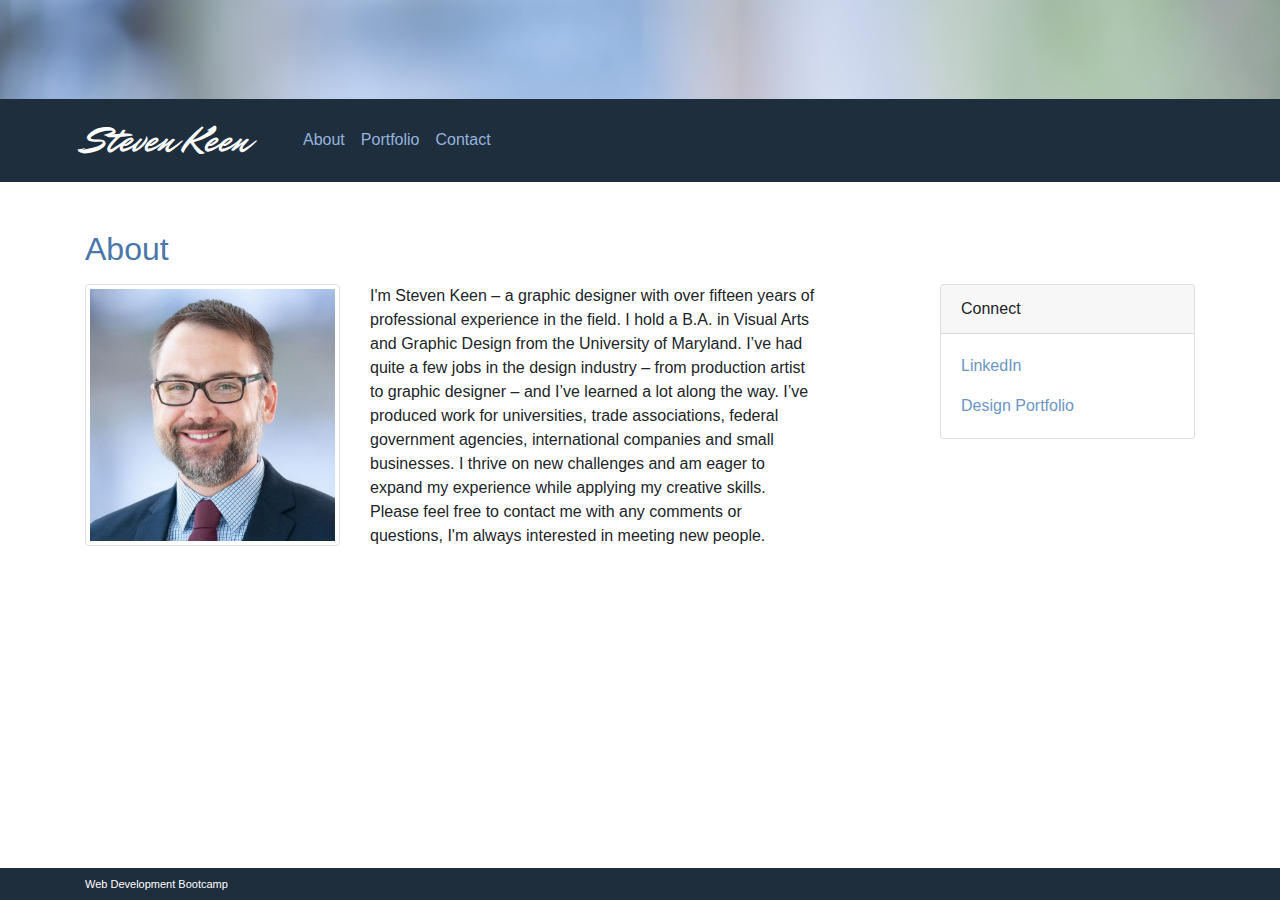
==== index.html @ e794016a "rebuilt repository" ====
<!DOCTYPE html>
<html lang="en-us">

<head>

  <meta charset="UTF-8">
  <meta name="viewport" content="width=device-width, initial-scale=1">

  <title>About Steven Keen</title>

  <!-- Bootstrap CDN -->
  <link href="https://fonts.googleapis.com/css?family=Mr+Dafoe" rel="stylesheet">
  <link rel="stylesheet" href="https://maxcdn.bootstrapcdn.com/bootstrap/4.0.0/css/bootstrap.min.css">
  <link rel="stylesheet" type="text/css" href="assets/css/style.css">

</head>

<body>
  <img class="img-fluid" src="assets/images/multi_strip.jpg" alt="bokeh background">

  <!-- Start Nav -->
  <nav class="navbar navbar-expand-lg navbar-dark mb-5" style="background-color: #1e2e3d">
    <div class="container">
    <a class="navbar-brand" href="index.html"><span id="name">Steven Keen</span></a>
    <button class="navbar-toggler" type="button" data-toggle="collapse" data-target="#navbarSupportedContent"
      aria-controls="navbarSupportedContent" aria-expanded="false" aria-label="Toggle navigation">
      <span class="navbar-toggler-icon"></span>
    </button>
    <div class="collapse navbar-collapse" id="navbarSupportedContent">
      <ul class="nav navbar-nav">
        <li class="nav-item">
          <a class="nav-link active" href="#">About</a>
        </li>
        <li class="nav-item">
          <a class="nav-link" href="portfolio.html">Portfolio</a>
        </li>
        <li class="nav-item">
          <a class="nav-link" href="contact.html">Contact</a>
        </li>
      </ul>
    </div>
  </div>
  </nav>
  <!-- End Nav -->


  <div class="container">
    <div class="row">
      <div class="col-md-12">
        <div class="page-header">
          <h2 class="mb-3">About</h2>
        </div>
        <div class="row">

          <div class="col-md-3">
            <img src="assets/images/Headshots/Headshot5.jpg" alt="Steven Photo" class="img-thumbnail mb-4">
          </div>
          <div class="col-md-5">
            <p>
              I'm Steven Keen – a graphic designer with over fifteen years of professional experience in the field. I hold a B.A. in Visual Arts and Graphic Design from the University of Maryland. I’ve had quite a few jobs in the design industry – from production artist to graphic designer – and I’ve learned a lot along the way. I’ve produced work for universities, trade associations, federal government agencies, international companies and small businesses. I thrive on new challenges and am eager to expand my experience while applying my creative skills. Please feel free to contact me with any comments or questions, I'm always interested in meeting new people. 
            </p>
          </div>
          <div class="col-md-1"></div>

            <div class="col-md-3">
                <div class="card border-grey mb-5" style="max-width: 18rem;">
                    <div class="card-header">Connect</div>
                    <div class="card-body text-dark">
                      <p class="card-text"><a href="https://linkedin.com/in/keensteven">LinkedIn</a></p>
                      <p class="card-text"><a href="https://keensteven.com">Design Portfolio</a></p>

                    </div>
                  </div>
                  </div>

            </div>

        </div>
      </div>

    </div>

  </div>

    <!--Flexbox Footer-->
        <div class="d-flex justify-content-start fixed-bottom text-white pt-2 pb-2" style="background-color: #1e2e3d" id="smalltext">
            <div class="container">
                Web Development Bootcamp
            </div>
        </div>
    <!--End Flexbox Footer-->

  <!-- jQuery CDN -->
  <script src="https://ajax.googleapis.com/ajax/libs/jquery/1.11.3/jquery.min.js"></script>

  <script src="https://cdnjs.cloudflare.com/ajax/libs/popper.js/1.14.3/umd/popper.min.js"></script>

  <!-- Bootstrap JavaScript CDN -->
  <script src="https://maxcdn.bootstrapcdn.com/bootstrap/4.0.0/js/bootstrap.min.js"></script>
</body>

</html>
---- assets/css/style.css ----
body {
    background: white;
}

h2 {
    font-weight: 300 !important;
    color: #4A77AA !important;
}

ul.nav li a, ul.nav li a:visited {
    color: #95B4DE !important;
}

ul.nav li a:hover, ul.nav li a:active {
    color: white !important;
}

#smalltext {
    font-size: 11px;
}

#footertext {
    color: white
}

a:link { 
    color: #6c96c6;
}

a:visited { 
    color: #6c96c6;
}

#menubar nav ul li a:hover {
    color: white;
}   

#name {
    font-family: 'Mr Dafoe';
    color: white;
    font-size: 38px;
    margin: 0 30px 0 0;
}

#footer {
    background-color: #1e2e3d;
    width: 100%;
    height: 50px;
    border-top: 4px solid #95B4DE;
    bottom: 0;
    position: fixed;
}

#footertext {
    position: relative;
    color: #fff;
    font-size: 11px;
    width: 960px;
    margin: 0 auto;
    left: -60px;
    top: 18px;
}
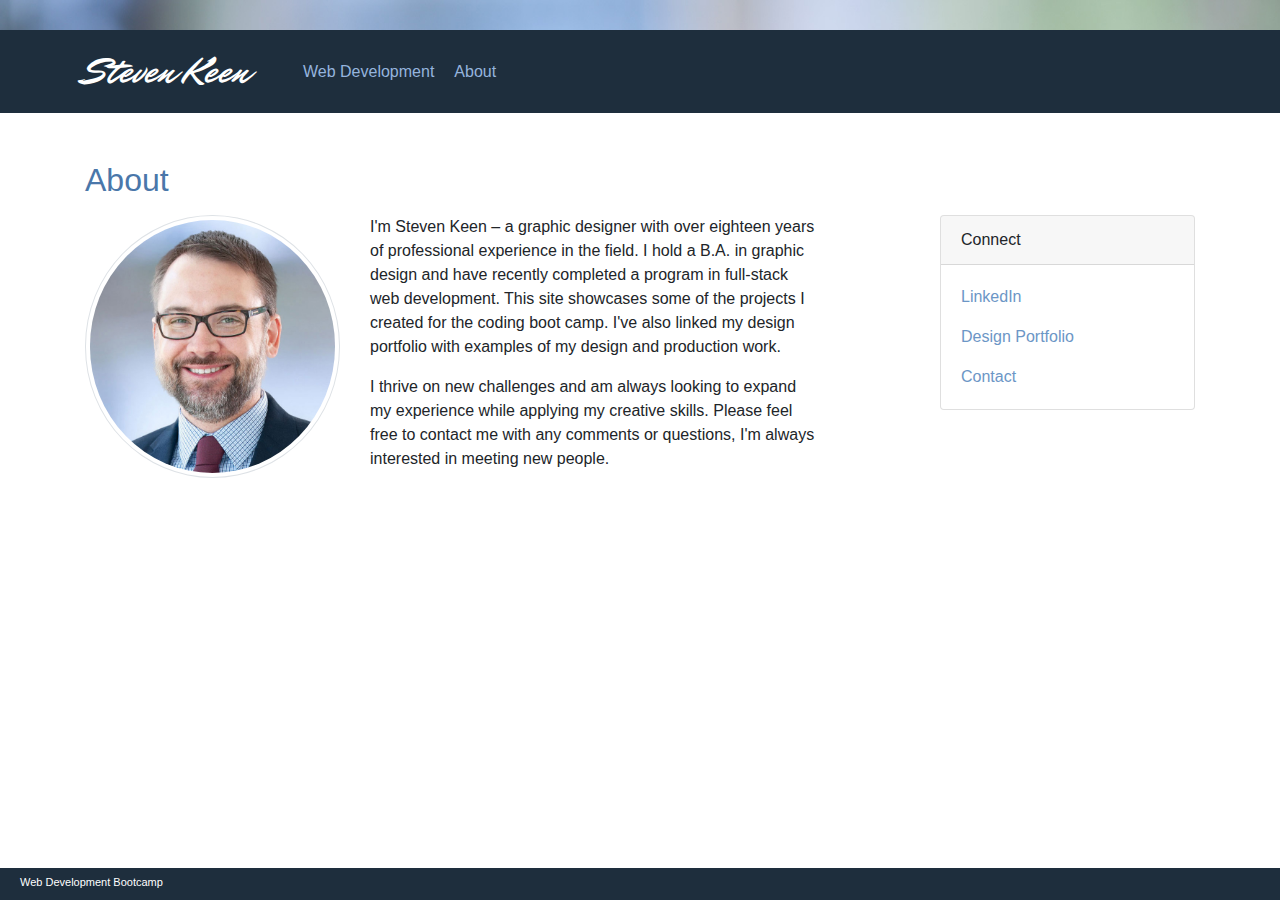
==== commit 5fb337c5: "removed contact and revised footer" ====
--- a/index.html
+++ b/index.html
@@ -16,30 +16,32 @@
 </head>
 
 <body>
-  <img class="img-fluid" src="assets/images/multi_strip.jpg" alt="bokeh background">
+  <!-- <img class="img-fluid" src="assets/images/multi_strip.jpg" alt="bokeh background"> -->
+  <img class="bluestrip" src="assets/images/multi_strip_thin.jpg" alt="blue pattern">
 
   <!-- Start Nav -->
   <nav class="navbar navbar-expand-lg navbar-dark mb-5" style="background-color: #1e2e3d">
     <div class="container">
-    <a class="navbar-brand" href="index.html"><span id="name">Steven Keen</span></a>
-    <button class="navbar-toggler" type="button" data-toggle="collapse" data-target="#navbarSupportedContent"
-      aria-controls="navbarSupportedContent" aria-expanded="false" aria-label="Toggle navigation">
-      <span class="navbar-toggler-icon"></span>
-    </button>
-    <div class="collapse navbar-collapse" id="navbarSupportedContent">
-      <ul class="nav navbar-nav">
-        <li class="nav-item">
-          <a class="nav-link active" href="#">About</a>
-        </li>
-        <li class="nav-item">
-          <a class="nav-link" href="portfolio.html">Portfolio</a>
-        </li>
-        <li class="nav-item">
-          <a class="nav-link" href="contact.html">Contact</a>
-        </li>
-      </ul>
+      <a class="navbar-brand" href="index.html"><span id="name">Steven Keen</span></a>
+      <button class="navbar-toggler" type="button" data-toggle="collapse" data-target="#navbarSupportedContent"
+        aria-controls="navbarSupportedContent" aria-expanded="false" aria-label="Toggle navigation">
+        <span class="navbar-toggler-icon"></span>
+      </button>
+      <div class="collapse navbar-collapse" id="navbarSupportedContent">
+        <ul class="nav navbar-nav">
+            <li class="nav-item pr-1">
+                <a class="nav-link" href="portfolio.html">Web Development</a>
+              </li>
+          <li class="nav-item pr-1">
+            <a class="nav-link active" href="#">About</a>
+          </li>
+
+          <!-- <li class="nav-item pr-1">
+            <a class="nav-link" href="https://keensteven.com/gallery1">Design</a>
+          </li> -->
+        </ul>
+      </div>
     </div>
-  </div>
   </nav>
   <!-- End Nav -->
 
@@ -52,43 +54,50 @@
         </div>
         <div class="row">
 
+
           <div class="col-md-3">
-            <img src="assets/images/Headshots/Headshot5.jpg" alt="Steven Photo" class="img-thumbnail mb-4">
+            <img src="assets/images/Headshots/Headshot5.jpg" alt="Steven Photo"
+              class="img-thumbnail mb-4 rounded-circle">
           </div>
           <div class="col-md-5">
             <p>
-              I'm Steven Keen – a graphic designer with over fifteen years of professional experience in the field. I hold a B.A. in Visual Arts and Graphic Design from the University of Maryland. I’ve had quite a few jobs in the design industry – from production artist to graphic designer – and I’ve learned a lot along the way. I’ve produced work for universities, trade associations, federal government agencies, international companies and small businesses. I thrive on new challenges and am eager to expand my experience while applying my creative skills. Please feel free to contact me with any comments or questions, I'm always interested in meeting new people. 
+              I'm Steven Keen – a graphic designer with over eighteen years of professional experience in the field. I
+              hold a B.A. in graphic design and have recently completed a program in full-stack web development. This
+              site showcases some of the projects I created for the coding boot camp. I've also linked my design
+              portfolio with examples of my design and production work.
+            </p>
+            <p>I thrive on new challenges and am always looking to expand my experience while applying my creative
+              skills. Please feel free to contact me with any comments or questions, I'm always interested in meeting
+              new people.
             </p>
           </div>
           <div class="col-md-1"></div>
 
-            <div class="col-md-3">
-                <div class="card border-grey mb-5" style="max-width: 18rem;">
-                    <div class="card-header">Connect</div>
-                    <div class="card-body text-dark">
-                      <p class="card-text"><a href="https://linkedin.com/in/keensteven">LinkedIn</a></p>
-                      <p class="card-text"><a href="https://keensteven.com">Design Portfolio</a></p>
-
-                    </div>
-                  </div>
-                  </div>
-
+          <div class="col-md-3">
+            <div class="card border-grey mb-5" style="max-width: 18rem;">
+              <div class="card-header">Connect</div>
+              <div class="card-body text-dark">
+                <p class="card-text"><a href="https://linkedin.com/in/keensteven">LinkedIn</a></p>
+                <p class="card-text"><a href="https://keensteven.com">Design Portfolio</a></p>
+                <p class="card-text"><a href="https://keensteven.com/contact">Contact</a></p>
+              </div>
             </div>
+          </div>
 
         </div>
+
       </div>
-
     </div>
 
   </div>
 
-    <!--Flexbox Footer-->
-        <div class="d-flex justify-content-start fixed-bottom text-white pt-2 pb-2" style="background-color: #1e2e3d" id="smalltext">
-            <div class="container">
-                Web Development Bootcamp
-            </div>
-        </div>
-    <!--End Flexbox Footer-->
+  </div>
+
+  <!--Footer-->
+  <div class="fixed-bottom footer" style="background-color: #1e2e3d" id="footertext">
+      Web Development Bootcamp
+  </div>
+  <!--End Footer-->
 
   <!-- jQuery CDN -->
   <script src="https://ajax.googleapis.com/ajax/libs/jquery/1.11.3/jquery.min.js"></script>
@@ -99,4 +108,4 @@
   <script src="https://maxcdn.bootstrapcdn.com/bootstrap/4.0.0/js/bootstrap.min.js"></script>
 </body>
 
-</html>
+</html>--- a/assets/css/style.css
+++ b/assets/css/style.css
@@ -43,22 +43,13 @@
     margin: 0 30px 0 0;
 }
 
-#footer {
-    background-color: #1e2e3d;
-    width: 100%;
-    height: 50px;
-    border-top: 4px solid #95B4DE;
-    bottom: 0;
-    position: fixed;
+#footertext {
+    color: #fff;
+    font-size: 11px;
+    padding: 6px 0 10px 20px;
 }
 
-#footertext {
-    position: relative;
-    color: #fff;
-    font-size: 11px;
-    width: 960px;
-    margin: 0 auto;
-    left: -60px;
-    top: 18px;
+.bluestrip {
+    width: 100%;
+    height: 30px;
 }
-
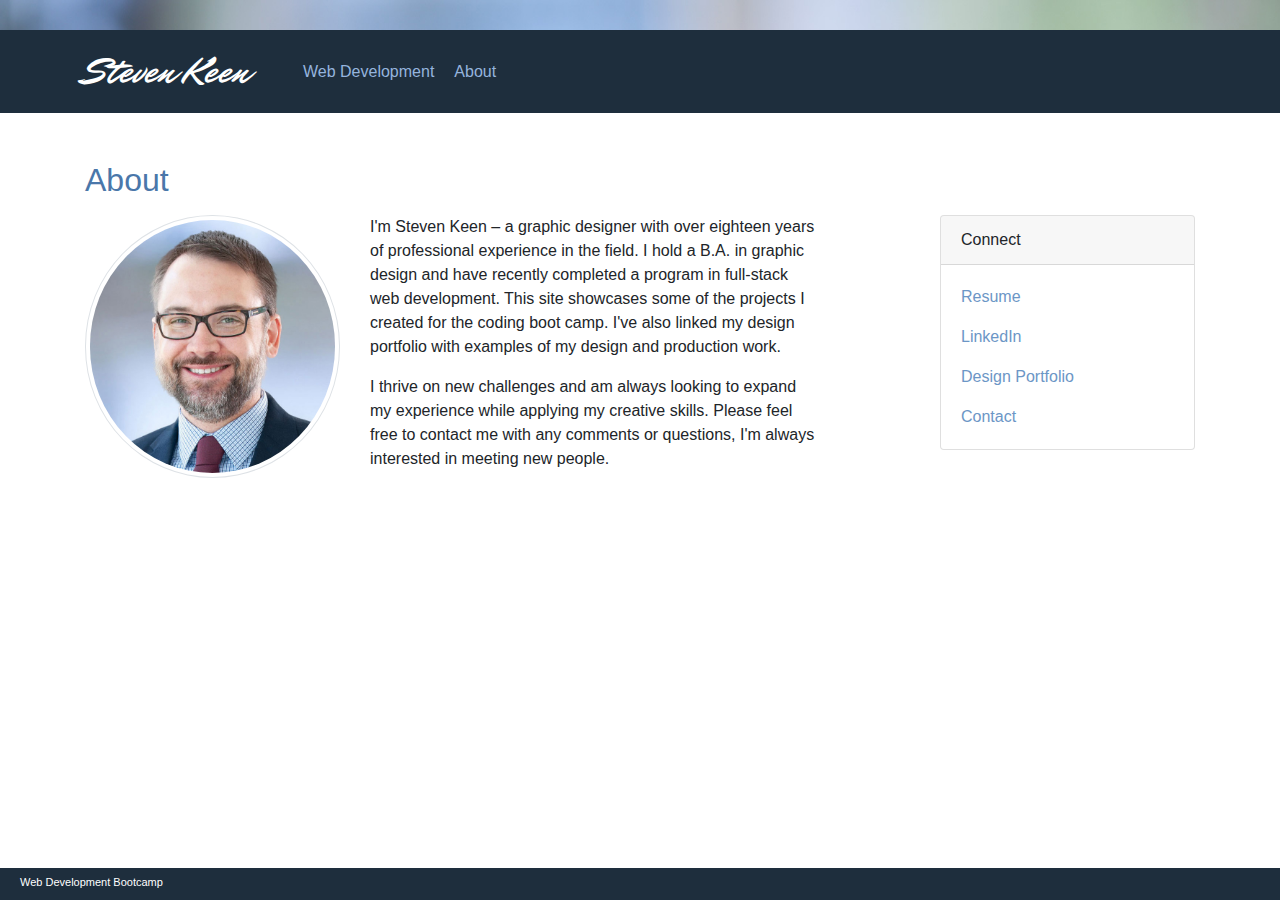
==== commit 188cac13: "updated links" ====
--- a/index.html
+++ b/index.html
@@ -77,9 +77,12 @@
             <div class="card border-grey mb-5" style="max-width: 18rem;">
               <div class="card-header">Connect</div>
               <div class="card-body text-dark">
-                <p class="card-text"><a href="https://linkedin.com/in/keensteven">LinkedIn</a></p>
+                <p class="card-text"><a href="https://keensteven.github.io/Resume/">Resume</a></p>
+                <p class="card-text"><a href="https://www.linkedin.com/in/keensteve/">LinkedIn</a></p>
                 <p class="card-text"><a href="https://keensteven.com">Design Portfolio</a></p>
                 <p class="card-text"><a href="https://keensteven.com/contact">Contact</a></p>
+
+                
               </div>
             </div>
           </div>
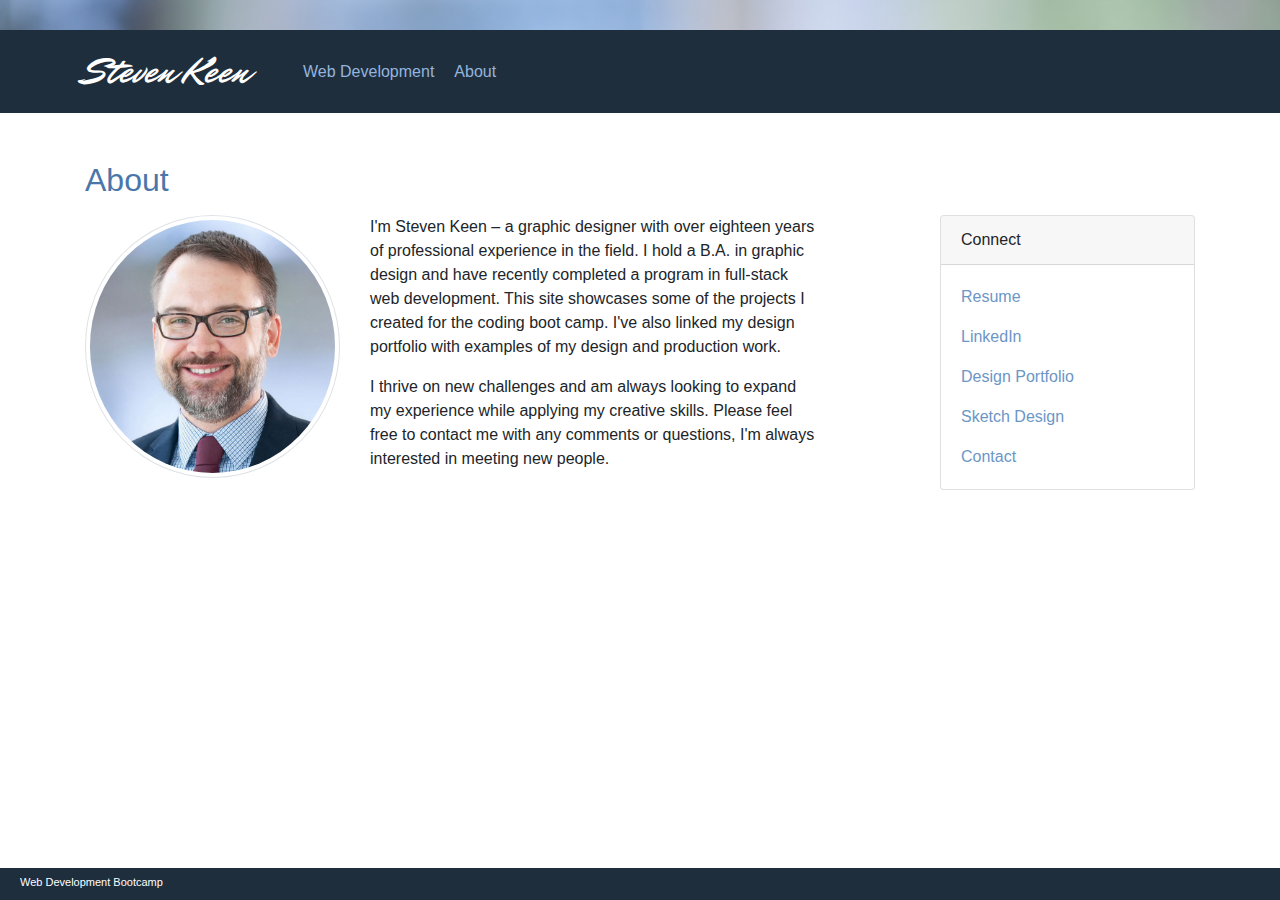
==== commit 741402ad: "Added Sketch site." ====
--- a/index.html
+++ b/index.html
@@ -80,6 +80,7 @@
                 <p class="card-text"><a href="https://keensteven.github.io/Resume/">Resume</a></p>
                 <p class="card-text"><a href="https://www.linkedin.com/in/keensteve/">LinkedIn</a></p>
                 <p class="card-text"><a href="https://keensteven.com">Design Portfolio</a></p>
+		        <p class="card-text"><a href="https://www.sketch.com/s/e22cd0bf-19e8-41c4-a4b7-1b68cc83abe9">Sketch Design</a></p>
                 <p class="card-text"><a href="https://keensteven.com/contact">Contact</a></p>
 
                 
